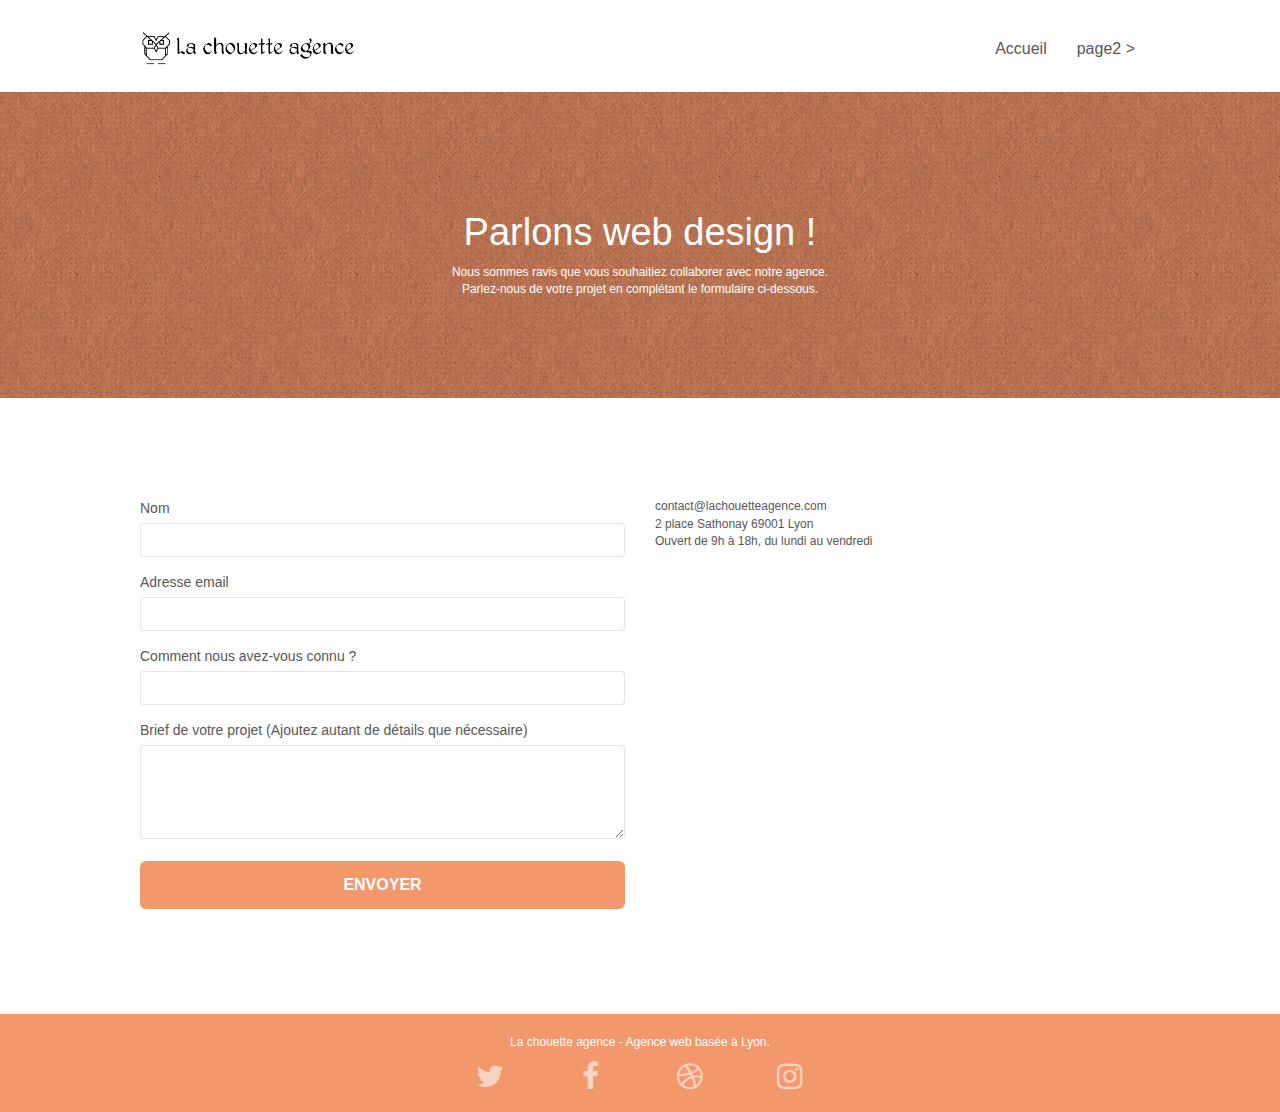
==== contact.html @ 151a8ced "Add files via upload" ====
<!doctype html>
<html lang="fr">
<head>
    <meta charset="utf-8">
    <meta name="description" content="Page Contact de La Chouette Agence, Parlez-nous de votre projet en complétant le formulaire.">
    <meta name="viewport" content="width=device-width, initial-scale=1.0, viewport-fit=cover">
    <link rel="shortcut icon" type="image/png" href="favicon.jpg">
    
	<link rel="stylesheet" type="text/css" href="./css/bootstrap.css">
	<link rel="stylesheet" type="text/css" href="style.css">
	<link rel="stylesheet" type="text/css" href="./css/font-awesome.css">
	<link rel="stylesheet" type="text/css" href="./css/et-line.css">
	
    
	<script src="./js/jquery-2.1.0.js"></script>
	<script src="./js/bootstrap.js"></script>
	<script src="./js/blocs.js"></script>
	<script src="./js/jqBootstrapValidation.js"></script>
	<script src="./js/formHandler.js"></script>
    <title>Contact</title>

    
<!-- Analytics -->
 
<!-- Analytics END -->
    
</head>
<body>
<!-- Principal conteneur -->
<div class="page-container">
    
<!-- bloc-0 -->
<div class="bloc bgc-white l-bloc " id="bloc-0">
	<div class="container bloc-sm">
		<nav class="navbar row">
			<div class="navbar-header">
				<a class="navbar-brand" href="index.html"><img src="img/la-chouette-agence.png" alt="Logo de la chouette agence, représentant une chouette géometrique de couleur noir" height="40" /></a>
				<button id="nav-toggle" type="button" class="ui-navbar-toggle navbar-toggle" data-toggle="collapse" data-target=".navbar-1">
					<span class="sr-only">Toggle navigation</span><span class="icon-bar"></span><span class="icon-bar"></span><span class="icon-bar"></span>
				</button>
			</div>
			<div class="collapse navbar-collapse navbar-1 special-dropdown-nav">
				<ul class="site-navigation nav navbar-nav">
					<li>
						<a href="index.html">Accueil</a>
					</li>
					<li>
					</li>
					<li>
						<a href="page2.html">page2 &gt;</a>
					</li>
				</ul>
			</div>
		</nav>
	</div>
</div>
<!-- bloc-0 END -->

<!-- bloc-6 -->
<div class="bloc bg-dots-bg bg-repeat bgc-atomic-tangerine d-bloc bloc-bg-texture texture-paper" id="bloc-6">
	<div class="container bloc-lg">
		<div class="row">
			<div class="col-sm-12">
				<h1 class="text-center hero-bloc-text tc-white">
					Parlons web design !
				</h1>
				<p class="text-center mg-lg tc-white tight-width-whitespace">
					Nous sommes ravis que vous souhaitiez collaborer avec notre agence.<br>
					Parlez-nous de votre projet en complétant le formulaire ci-dessous.
				</p>
			</div>
		</div>
	</div>
</div>
<!-- bloc-6 END -->

<!-- bloc-7 -->
<div class="bloc bgc-white l-bloc" id="bloc-7">
	<div class="container bloc-lg">
		<div class="row">
			<div class="col-sm-6">
				<form id="form_1" novalidate>
					<div class="form-group">
						<label for="name">
							Nom
						</label>
						<input id="name" class="form-control" required />
					</div>
					<div class="form-group">
						<label for="email">
							Adresse email
						</label>
						<input id="email" class="form-control" type="email" required />
					</div>
					<div class="form-group">
						<label for="input_504">
							Comment nous avez-vous connu ?
						</label>
						<input class="form-control" type="email" required id="input_504" />
					</div>
					<div class="form-group">
						<label for="message">
							Brief de votre projet (Ajoutez autant de détails que nécessaire)<br>
						</label><textarea id="message" class="form-control" rows="4" cols="50" required></textarea>
					</div> 
					<button class="bloc-button btn btn-lg btn-block cta-hero btn-atomic-tangerine" type="submit">
						Envoyer
					</button>
				</form>
			</div>
			<div class="col-sm-6">
				<p>
					contact@lachouetteagence.com<br>2 place Sathonay 69001 Lyon<br>Ouvert de 9h à 18h, du lundi au vendredi<br>
				</p>
			</div>
		</div>
	</div>
</div>
<!-- bloc-7 END -->

<!-- ScrollToTop Button -->
<a class="bloc-button btn btn-d scrollToTop" onclick="scrollToTarget('1')"><span class="fa fa-chevron-up"></span></a>
<!-- ScrollToTop Button END-->


<!-- Footer - bloc-8 -->
<div class="bloc bgc-atomic-tangerine d-bloc" id="bloc-8">
	<div class="container bloc-sm">
		<div class="row">
			<div class="col-sm-12">
				<p class="text-center white">
					La chouette agence - Agence web basée à Lyon.<br>
				</p>
				<div class="row row-no-gutters social">
					<div class="col-sm-3">
						<div class="text-center">
							<a class="social" href="index.html"><span class="fa fa-twitter icon-md" aria-label="Logo de twitter"></span></a>
						</div>
					</div>
					<div class="col-sm-3">
						<div class="text-center">
							<a class="social" href="index.html"><span class="fa fa-facebook icon-md" aria-label="Logo de facebook"></span></a>
						</div>
					</div>
					<div class="col-sm-3">
						<div class="text-center">
							<a class="social" href="index.html"><span class="fa fa-dribbble icon-md" aria-label="Logo de dribble"></span></a>
						</div>
					</div>
					<div class="col-sm-3">
						<div class="text-center">
							<a class="social" href="index.html"><span class="fa fa-instagram icon-md" aria-label="Logo de instagram"></span></a>
						</div>
					</div>
				</div>
			</div>
		</div>
	</div>
</div>
<!-- Footer - bloc-8 END -->

</div>
<!-- Principal conteneur END -->
    

</body>
</html>
---- style.css ----
body {
    margin: 0;
    padding: 0;
    background: #FFF;
    overflow-x: hidden;
    -webkit-font-smoothing: antialiased;
    -moz-osx-font-smoothing: grayscale;
}

a,
button {
    transition: all .3s ease-in-out;
    outline: none!important;
}

a:hover {
    text-decoration: none;
    cursor: pointer;
}
a:focus {
    border-bottom: 1px solid black;
    padding: 10px;
}
.footer_links ul li a:focus {
    border-bottom: none;
    padding: 0px;
    font-size: 18px;
}

.citation_div {
    width: 613px;
    margin: auto;
    float: none;
}
.citation_div p:first-child{
    font-family: "helvetica";
    font-style: italic;
    font-size: 22px;
}

.citation_div p:nth-child(2){
    font-family: "helvetica";
    font-size: 14px;
    color: grey !important;
}

#page-loading-blocs-notifaction {
    position: fixed;
    top: 0;
    bottom: 0;
    width: 100%;
    z-index: 100000;
    background: #FFFFFF url("img/pageload-spinner.gif") no-repeat center center;
}

.bloc {
    width: 100%;
    clear: both;
    background: 50% 50% no-repeat;
    padding: 0 50px;
    -webkit-background-size: cover;
    -moz-background-size: cover;
    -o-background-size: cover;
    background-size: cover;
    position: relative;
}

.bloc .container {
    padding-left: 0;
    padding-right: 0;
}

.bloc-lg {
    padding: 100px 50px;
}

.bloc-md {
    padding: 50px;
}

.bloc-sm {
    padding: 20px 50px;
}

.bg-center,
.bg-l-edge,
.bg-r-edge,
.bg-t-edge,
.bg-b-edge,
.bg-tl-edge,
.bg-bl-edge,
.bg-tr-edge,
.bg-br-edge,
.bg-repeat {
    -webkit-background-size: auto!important;
    -moz-background-size: auto!important;
    -o-background-size: auto!important;
    background-size: auto!important;
}

.bg-repeat {
    background: repeat;
}

.bg-t-edge {
    background: top no-repeat;
}

.bloc-bg-texture::before {
    content: "";
    background-size: 2px 2px;
    position: absolute;
    top: 0;
    bottom: 0;
    left: 0;
    right: 0;
}

.texture-paper::before {
    background: url("img/texture-paper.png");
    background-size: 280px 280px;
}

.b-parallax {
    background-attachment: fixed;
}

.d-bloc {
    color: rgba(255, 255, 255, .7);
}

.d-bloc button:hover {
    color: rgba(255, 255, 255, .9);
}

.d-bloc .icon-round,
.d-bloc .icon-square,
.d-bloc .icon-rounded,
.d-bloc .icon-semi-rounded-a,
.d-bloc .icon-semi-rounded-b {
    border-color: rgba(255, 255, 255, .9);
}

.d-bloc .divider-h span {
    border-color: rgba(255, 255, 255, .2);
}

.d-bloc .a-btn,
.d-bloc .navbar a,
.d-bloc .navbar-brand,
.d-bloc a .icon-sm,
.d-bloc a .icon-md,
.d-bloc a .icon-lg,
.d-bloc a .icon-xl,
.d-bloc h1 a,
.d-bloc h2 a,
.d-bloc h3 a,
.d-bloc h4 a,
.d-bloc h5 a,
.d-bloc h6 a,
.d-bloc p a {
    color: rgba(255, 255, 255, .6);
}

.d-bloc .a-btn:hover,
.d-bloc .navbar a:hover,
.d-bloc .navbar-brand:hover,
.d-bloc a:hover .icon-sm,
.d-bloc a:hover .icon-md,
.d-bloc a:hover .icon-lg,
.d-bloc a:hover .icon-xl,
.d-bloc h1 a:hover,
.d-bloc h2 a:hover,
.d-bloc h3 a:hover,
.d-bloc h4 a:hover,
.d-bloc h5 a:hover,
.d-bloc h6 a:hover,
.d-bloc p a:hover {
    color: rgba(255, 255, 255, 1);
}

.d-bloc .navbar-toggle .icon-bar {
    background: rgba(255, 255, 255, 1);
}

.d-bloc .btn-wire,
.d-bloc .btn-wire:hover {
    color: rgba(255, 255, 255, 1);
    border-color: rgba(255, 255, 255, 1);
}

.d-bloc .panel {
    color: rgba(0, 0, 0, .5);
}

.d-bloc .panel button:hover {
    color: rgba(0, 0, 0, .7);
}

.d-bloc .panel icon {
    border-color: rgba(0, 0, 0, .7);
}

.d-bloc .panel .divider-h span {
    border-color: rgba(0, 0, 0, .1);
}

.d-bloc .panel .a-btn {
    color: rgba(0, 0, 0, .6);
}

.d-bloc .panel .a-btn:hover {
    color: rgba(0, 0, 0, 1);
}

.d-bloc .panel .btn-wire,
.d-bloc .panel .btn-wire:hover {
    color: rgba(0, 0, 0, .7);
    border-color: rgba(0, 0, 0, .3);
}

.d-bloc .panel,
.l-bloc {
    color: rgba(0, 0, 0, .5);
}

.d-bloc .panel button:hover,
.l-bloc button:hover {
    color: rgba(0, 0, 0, .7);
}

.l-bloc .icon-round,
.l-bloc .icon-square,
.l-bloc .icon-rounded,
.l-bloc .icon-semi-rounded-a,
.l-bloc .icon-semi-rounded-b {
    border-color: rgba(0, 0, 0, .7);
}

.d-bloc .panel .divider-h span,
.l-bloc .divider-h span {
    border-color: rgba(0, 0, 0, .1);
}

.d-bloc .panel .a-btn,
.l-bloc .a-btn,
.l-bloc .navbar a,
.l-bloc .navbar-brand,
.l-bloc a .icon-sm,
.l-bloc a .icon-md,
.l-bloc a .icon-lg,
.l-bloc a .icon-xl,
.l-bloc h1 a,
.l-bloc h2 a,
.l-bloc h3 a,
.l-bloc h4 a,
.l-bloc h5 a,
.l-bloc h6 a,
.l-bloc p a {
    color: rgba(0, 0, 0, .6);
}

.d-bloc .panel .a-btn:hover,
.l-bloc .a-btn:hover,
.l-bloc .navbar a:hover,
.l-bloc .navbar-brand:hover,
.l-bloc a:hover .icon-sm,
.l-bloc a:hover .icon-md,
.l-bloc a:hover .icon-lg,
.l-bloc a:hover .icon-xl,
.l-bloc h1 a:hover,
.l-bloc h2 a:hover,
.l-bloc h3 a:hover,
.l-bloc h4 a:hover,
.l-bloc h5 a:hover,
.l-bloc h6 a:hover,
.l-bloc p a:hover {
    color: rgba(0, 0, 0, 1);
}

.l-bloc .navbar-toggle .icon-bar {
    color: rgba(0, 0, 0, .6);
}

.d-bloc .panel .btn-wire,
.d-bloc .panel .btn-wire:hover,
.l-bloc .btn-wire,
.l-bloc .btn-wire:hover {
    color: rgba(0, 0, 0, .7);
    border-color: rgba(0, 0, 0, .3);
}

.voffset {
    margin-top: 30px;
}

.voffset-lg {
    margin-top: 80px;
}

.row-no-gutters {
    margin-right: 0;
    margin-left: 0;
}

.row.row-no-gutters > [class^="col-"],
.row.row-no-gutters > [class*=" col-"] {
    padding-right: 0;
    padding-left: 0;
}

#bloc-1-hero h1 {
    font-size: 32px;
}

.navbar {
    margin-bottom: 0;
    z-index: 1;
}

.navbar-brand {
    height: auto;
    padding: 3px 15px;
    font-size: 25px;
    font-weight: normal;
    font-weight: 600;
    line-height: 44px;
}

.navbar-brand img {
    max-height: 200px;
    margin: 0 5px 0 0;
    display: inline;
}

.navbar-brand img[src$=svg] {
    min-width: 100px;
}

.nav-center .navbar-brand img {
    margin: 0;
}

.navbar .nav {
    padding-top: 2px;
    margin-right: -16px;
    float: right;
    z-index: 1;
}

.nav > li {
    float: left;
    margin-top: 4px;
    font-size: 16px;
}

.navbar-nav .open .dropdown-menu > li > a {
    text-align: inherit;
}

.nav > li a:hover,
.nav > li a:focus {
    background: transparent;
}

.navbar-toggle {
    margin: 10px 10px 0 0;
    border: 0px;
}

.navbar-toggle:hover {
    background: transparent!important;
}

.navbar-toggle .icon-bar {
    background-color: rgba(0, 0, 0, .5);
    width: 26px;
}

.nav-invert .navbar .nav {
    float: left;
}

.nav-invert .navbar-header,
.nav-invert .navbar-brand {
    float: right;
    position: relative;
    z-index: 2;
}

@media (min-width: 768px) {
    .site-navigation {
        position: absolute;
        top: 50%;
        right: 20px;
        transform: translate(0, -50%);
        -webkit-transform: translateY(-50%);
    }
    .nav > li .dropdown-menu a,
    .nav > li .dropdown-menu a:hover {
        color: #484848;
    }
    .nav-invert .site-navigation {
        left: 0;
        right: 0;
    }
    .nav-center {
        text-align: center;
    }
    .nav-center .navbar-header {
        width: 100%;
    }
    .nav-center .navbar-header,
    .nav-center .navbar-brand,
    .nav-center .nav > li {
        float: none;
        display: inline-block;
    }
    .nav-center .site-navigation {
        position: relative;
        width: 100%;
        right: 0;
        margin-right: 0px;
        margin-top: 20px;
    }
    .nav-center.mini-nav .navbar-toggle {
        float: none;
        margin: 10px auto 0;
    }
}

.nav > li > .dropdown a {
    background: none!important;
    display: block;
    padding: 14px 15px;
}

nav .caret {
    margin: 0 5px;
}

.dropdown-menu .dropdown-menu {
    top: -8px;
    left: 100%;
}

.dropdown-menu .dropmenu-flow-right {
    top: 100%;
    left: 0;
    margin-left: -1px;
    border-top-left-radius: 0;
    border-top-right-radius: 0;
}

.dropdown-menu .dropdown span {
    border: 4px solid black;
    border-top-color: transparent;
    border-right-color: transparent;
    border-bottom-color: transparent;
    margin: 6px -5px 0 0!important;
    float: right;
}

.mg-md {
    margin-top: 10px;
    margin-bottom: 20px;
}

.mg-lg {
    margin-top: 10px;
    margin-bottom: 40px;
}

.btn {
    margin: 0 5px 5px 0;
}

.btn.pull-right {
    margin: 0 0 5px 5px;
}

.btn-d,
.btn-d:hover,
.btn-d:focus {
    color: #FFF;
    background: rgba(0, 0, 0, .3);
}

button {
    outline: none!important;
}

.btn-rd {
    border-radius: 40px;
}

.btn-clean {
    border: 1px solid rgba(0, 0, 0, .08);
    border-bottom-color: rgba(0, 0, 0, .1);
    text-shadow: 0 1px 0 rgba(0, 0, 1, .1);
    box-shadow: 0 1px 3px rgba(0, 0, 1, .25), inset 0 1px 0 0 rgba(255, 255, 255, .15);
}

.icon-md {
    font-size: 30px!important;
}

.icon-lg {
    font-size: 60px!important;
}

.sm-shadow {
    text-shadow: 0 1px 2px rgba(0, 0, 0, .3);
}

.panel-sq,
.panel-sq .panel-heading,
.panel-sq .panel-footer {
    border-radius: 0;
}

.panel-rd {
    border-radius: 30px;
}

.panel-rd .panel-heading {
    border-radius: 29px 29px 0 0;
}

.panel-rd .panel-footer {
    border-radius: 0 0 29px 29px;
}

.form-control {
    border-color: rgba(0, 0, 0, .1);
    box-shadow: none;
}

.scrollToTop {
    width: 40px;
    height: 40px;
    position: fixed;
    bottom: 20px;
    right: 20px;
    opacity: 0;
    z-index: 500;
    transition: all .3s ease-in-out;
}

.scrollToTop span {
    margin-top: 6px;
}

.showScrollTop {
    font-size: 14px;
    opacity: 1;
}

a[data-lightbox] {
    position: relative;
    display: block;
    text-align: center;
}

a[data-lightbox]:hover::before {
    content: "+";
    font-family: "HelveticaNeue-Light", "Helvetica Neue Light", "Helvetica Neue", Helvetica, Arial;
    font-size: 32px;
    width: 50px;
    height: 50px;
    margin-left: -25px;
    border-radius: 50%;
    background: rgba(0, 0, 0, .6);
    color: #FFF;
    font-weight: 100;
    z-index: 1;
    position: absolute;
    top: 50%;
    transform: translateY(-50%);
    -webkit-transform: translateY(-50%);
}

a[data-lightbox]:hover img {
    opacity: 0.6;
    -webkit-animation-fill-mode: none;
    animation-fill-mode: none;
}

#lightbox-modal {
    display: flex;
    align-items: center;
}

#lightbox-modal .modal-dialog {
    width: 90%;
    max-width: 900px;
    margin: 0 auto 0;
}

#lightbox-modal .modal-dialog img {
    max-height: 90vh;
    margin: 0 auto;
}

.lightbox-caption {
    padding: 20px;
    color: #FFF;
    background: rgba(0, 0, 0, .5);
    position: absolute;
    left: 15px;
    right: 15px;
    bottom: 5px;
}

.close-lightbox {
    color: #FFF;
    font-size: 30px;
    position: absolute;
    top: 20px;
    right: 20px;
    z-index: 20;
    background: rgba(0, 0, 0, .5);
    border: none;
    line-height: 30px;
    padding: 0 9px 5px;
    opacity: 0.3;
}

.close-lightbox:hover,
.next-lightbox:hover,
.prev-lightbox:hover {
    opacity: 1.0;
    color: #FFF;
}

.next-lightbox,
.prev-lightbox {
    font-size: 20px;
    color: rgba(255, 255, 255, .9);
    background: rgba(0, 0, 0, .5);
    transition: all .2s ease-in-out;
    position: absolute;
    top: 45%;
    z-index: 1;
    opacity: 0.4;
}

.next-lightbox {
    padding: 6px 8px 1px 13px;
    right: 25px;
}

.prev-lightbox {
    padding: 6px 13px 1px 10px;
    left: 25px;
}

.snapshot-lb .modal-body {
    padding-bottom: 45px;
}

.snapshot-lb .lightbox-caption {
    padding: 0;
    color: rgba(0, 0, 0, .5);
    background: none;
}

h1,
h2,
h3,
h4,
h5,
h6,
p,
label,
.btn,
a {
    font-family: "helvetica";
    font-weight: 400;
    color: #575757!important;
}

.container {
    max-width: 1000px;
}

.hero-bloc-text {
    font-size: 38px;
}

.hero-bloc-text-sub {
    font-size: 36px;
}

.statement-bloc-text {
    line-height: 26px;
    font-style: italic;
    font-size: 20px;
    text-align: center;
    font-weight: lighter;
    max-width: 520px;
    margin: auto auto auto auto;
}

p {
    font-size: 12px;
}

.tight-width-whitespace {
    max-width: 600px;
    margin: auto auto auto auto;
}

.h1 {
    font-size: 20px;
    font-family: "Open Sans";
}

.cta-hero {
    margin-top: 22px;
    color: #FFFFFF!important;
    text-transform: uppercase;
    padding: 12px 28px 12px 28px;
    font-size: 16px;
    font-weight: 700;
}
.cta-hero:focus {
    border: 1px solid black;
}

.social {
    max-width: 400px;
    margin: auto auto auto auto;
}

h2 {
    font-size: 22px;
    line-height: 1.4em;
}

h3 {
    font-size: 15px;
    text-transform: uppercase;
    font-weight: 700;
    color: #333333!important;
}

.med-width-whitespace {
    max-width: 800px;
    margin: auto auto auto auto;
    box-shadow: 0px 0px 0px #000000;
}

h1 {
    color: #333333!important;
}

h4 {
    color: #333333!important;
}

.icons {
    margin-bottom: 14px;
    margin-top: 24px;
}

.white {
    color: #FFFFFF!important;
}

.portfolio-thumb {
    margin-bottom: 24px;
}

.portfolio-row {
    margin-bottom: 44px;
    margin-top: 50px;
}

.avatar {
    box-shadow: 0px 4px 9px rgba(0, 0, 0, 0.3);
}

.black-background {
    background-color: rgba(165, 147, 99, 0.7);
    padding: 40px 40px 40px 40px;
}

.bold-link {
    font-weight: 900;
    text-decoration: underline!important;
}

.bgc-white {
    background-color: #FFFFFF;
}

.bgc-dark-slate-blue {
    background-color: #364577;
}

.bgc-atomic-tangerine {
    background-color: #F3976C;
}

.tc-white {
    color: white !important;
}

.btn-atomic-tangerine {
    background: #F3976C;
    color: #FFFFFF!important;
}

.btn-atomic-tangerine:hover {
    background: #c27956!important;
    color: #FFFFFF!important;
}

.ltc-white {
    color: #FFFFFF!important;
}

.ltc-white:hover {
    color: #cccccc!important;
}

.ltc-atomic-tangerine {
    color: #F3976C!important;
}

.ltc-atomic-tangerine:hover {
    color: #c27956!important;
}

.icon-dark-slate-blue {
    color: #364577!important;
    border-color: #364577!important;
}

.bg-dots-bg {
    background-image: url("img/dots-bg.png");
}

.bg-lines-h2-bg {
    background-image: url("img/lines-h2-bg.png");
}

.bg-banniere {
    background-image: url("img/la-chouette-agence-banniere.jpg");
}

.bg-presentation {
    background-image: url("img/image-de-presentation.jpeg");
}

@media (max-width: 1024px) {
    .bloc {
        padding-left: 20px;
        padding-right: 20px;
    }
    .bloc.full-width-bloc,
    .bloc-tile-2.full-width-bloc .container,
    .bloc-tile-3.full-width-bloc .container,
    .bloc-tile-4.full-width-bloc .container {
        padding-left: 0;
        padding-right: 0;
    }
}

@media (max-width: 992px) and (min-width: 768px) {
    .navbar .nav {
        max-width: 80%
    }
    .nav-center.navbar .nav {
        max-width: 100%
    }
}

@media only screen and (min-device-width: 768px) and (max-device-width: 1024px) and (orientation: landscape) {
    .b-parallax {
        background-attachment: scroll;
    }
}

@media only screen and (min-device-width: 1024px) and (max-device-width: 1366px) and (-webkit-min-device-pixel-ratio: 1.5) {
    .b-parallax {
        background-attachment: scroll;
    }
}

@media (max-width: 991px) {
    .container {
        width: 100%;
    }
    .b-parallax {
        background-attachment: scroll;
    }
    .page-container,
    #hero-bloc {
        overflow-x: hidden;
        position: relative;
    }
    .bloc {
        padding-left: constant(safe-area-inset-left);
        padding-right: constant(safe-area-inset-right);
    }
    .bloc-group,
    .bloc-group .bloc {
        display: block;
        width: 100%;
    }
    .bloc-fill-screen .fill-bloc-top-edge,
    .bloc-fill-screen .fill-bloc-bottom-edge {
        padding: 0 20px;
        padding-left: constant(safe-area-inset-left);
        padding-right: constant(safe-area-inset-right);
    }
}

@media (max-width: 767px) {
    .social span:before {
        font-size: 48px;
    }
    .page-container {
        overflow-x: hidden;
        position: relative;
    }
    h1,
    h2,
    h3,
    h4,
    h5,
    h6,
    p,
    #disqus_thread {
        padding-left: 10px!important;
        padding-right: 10px!important;
    }
    .b-parallax {
        background-attachment: scroll;
    }
    .navbar .nav {
        padding-top: 0;
        border-top: 1px solid rgba(0, 0, 0, .2);
        float: none!important;
    }
    .navbar.row {
        margin-left: 0;
        margin-right: 0;
    }
    .site-navigation {
        position: inherit;
        transform: none;
        -webkit-transform: none;
        -ms-transform: none;
    }
    .nav > li {
        margin-top: 0;
        border-bottom: 1px solid rgba(0, 0, 0, .1);
        background: rgba(0, 0, 0, .05);
        text-align: left;
        padding-left: 15px;
        width: 100%;
    }
    .nav > li:hover {
        background: rgba(0, 0, 0, .08);
    }
    .dropdown .dropdown a .caret {
        float: none;
        margin: 5px 0 0 10px!important;
        border: 4px solid black;
        border-bottom-color: transparent;
        border-right-color: transparent;
        border-left-color: transparent;
    }
    #hero-bloc .navbar .nav {
        background: rgba(0, 0, 0, .8);
    }
    #hero-bloc .navbar .nav a {
        color: rgba(255, 255, 255, .6);
    }
    .hero {
        padding: 50px 0;
    }
    .hero-nav {
        left: -1px;
        right: -1px;
    }
    .navbar-collapse {
        padding: 0;
        overflow-x: hidden;
        -webkit-box-shadow: none;
        box-shadow: none;
    }
    .navbar-brand img {
        max-height: 40px;
        width: auto;
    }
    .nav-invert .navbar-header {
        float: none;
        width: 100%;
    }
    .nav-invert .navbar-toggle {
        float: left;
        margin-left: 10px;
    }
    .bloc {
        padding-left: 0;
        padding-right: 0;
    }
    .bloc-xxl,
    .bloc-xl,
    .bloc-lg {
        padding: 40px 0;
    }
    .bloc-sm,
    .bloc-md {
        padding-left: 0;
        padding-right: 0;
    }
    .bloc-tile-2 .container,
    .bloc-tile-3 .container,
    .bloc-tile-4 .container,
    .bloc-fill-screen .fill-bloc-top-edge,
    .bloc-fill-screen .fill-bloc-bottom-edge {
        padding-left: 0;
        padding-right: 0;
    }
    .a-block {
        padding: 0 10px;
    }
    .btn-dwn {
        display: none;
    }
    .voffset {
        margin-top: 5px;
    }
    .voffset-md {
        margin-top: 20px;
    }
    .voffset-lg {
        margin-top: 30px;
    }
    form {
        padding: 5px;
    }
    .close-lightbox {
        display: inline-block;
    }
    .blocsapp-device-iphone5 {
        background-size: 216px 425px;
        padding-top: 60px;
        width: 216px;
        height: 425px;
    }
    .blocsapp-device-iphone5 img {
        width: 180px;
        height: 320px;
    }
}

@media (max-width: 400px) {
    .bloc {
        padding-left: 0;
        padding-right: 0;
    }
}

@media (max-width: 767px) {
    .bloc-mob-center-text {
        text-align: center;
    }
}
---- css/et-line.css ----
@font-face {
    font-family: et-line;
    src: url(../fonts/et-line.eot);
    src: url(../fonts/et-line.eot?#iefix) format('embedded-opentype'), url(../fonts/et-line.woff) format('woff'), url(../fonts/et-line.ttf) format('truetype'), url(../fonts/et-line.svg#et-line) format('svg');
    font-weight: 400;
    font-style: normal
}

.et-icon-adjustments,
.et-icon-alarmclock,
.et-icon-anchor,
.et-icon-aperture,
.et-icon-attachment,
.et-icon-bargraph,
.et-icon-basket,
.et-icon-beaker,
.et-icon-bike,
.et-icon-book-open,
.et-icon-briefcase,
.et-icon-browser,
.et-icon-calendar,
.et-icon-camera,
.et-icon-caution,
.et-icon-chat,
.et-icon-circle-compass,
.et-icon-clipboard,
.et-icon-clock,
.et-icon-cloud,
.et-icon-compass,
.et-icon-desktop,
.et-icon-dial,
.et-icon-document,
.et-icon-documents,
.et-icon-download,
.et-icon-dribbble,
.et-icon-edit,
.et-icon-envelope,
.et-icon-expand,
.et-icon-facebook,
.et-icon-flag,
.et-icon-focus,
.et-icon-gears,
.et-icon-genius,
.et-icon-gift,
.et-icon-global,
.et-icon-globe,
.et-icon-googleplus,
.et-icon-grid,
.et-icon-happy,
.et-icon-hazardous,
.et-icon-heart,
.et-icon-hotairballoon,
.et-icon-hourglass,
.et-icon-key,
.et-icon-laptop,
.et-icon-layers,
.et-icon-lifesaver,
.et-icon-lightbulb,
.et-icon-linegraph,
.et-icon-linkedin,
.et-icon-lock,
.et-icon-magnifying-glass,
.et-icon-map,
.et-icon-map-pin,
.et-icon-megaphone,
.et-icon-mic,
.et-icon-mobile,
.et-icon-newspaper,
.et-icon-notebook,
.et-icon-paintbrush,
.et-icon-paperclip,
.et-icon-pencil,
.et-icon-phone,
.et-icon-picture,
.et-icon-pictures,
.et-icon-piechart,
.et-icon-presentation,
.et-icon-pricetags,
.et-icon-printer,
.et-icon-profile-female,
.et-icon-profile-male,
.et-icon-puzzle,
.et-icon-quote,
.et-icon-recycle,
.et-icon-refresh,
.et-icon-ribbon,
.et-icon-rss,
.et-icon-sad,
.et-icon-scissors,
.et-icon-scope,
.et-icon-search,
.et-icon-shield,
.et-icon-speedometer,
.et-icon-strategy,
.et-icon-streetsign,
.et-icon-tablet,
.et-icon-target,
.et-icon-telescope,
.et-icon-toolbox,
.et-icon-tools,
.et-icon-tools-2,
.et-icon-trophy,
.et-icon-tumblr,
.et-icon-twitter,
.et-icon-upload,
.et-icon-video,
.et-icon-wallet,
.et-icon-wine {
    font-family: et-line;
    speak: none;
    font-style: normal;
    font-weight: 400;
    font-variant: normal;
    text-transform: none;
    line-height: 1;
    -webkit-font-smoothing: antialiased;
    -moz-osx-font-smoothing: grayscale;
    display: inline-block
}

.et-icon-mobile:before {
    content: "\e000"
}

.et-icon-laptop:before {
    content: "\e001"
}

.et-icon-desktop:before {
    content: "\e002"
}

.et-icon-tablet:before {
    content: "\e003"
}

.et-icon-phone:before {
    content: "\e004"
}

.et-icon-document:before {
    content: "\e005"
}

.et-icon-documents:before {
    content: "\e006"
}

.et-icon-search:before {
    content: "\e007"
}

.et-icon-clipboard:before {
    content: "\e008"
}

.et-icon-newspaper:before {
    content: "\e009"
}

.et-icon-notebook:before {
    content: "\e00a"
}

.et-icon-book-open:before {
    content: "\e00b"
}

.et-icon-browser:before {
    content: "\e00c"
}

.et-icon-calendar:before {
    content: "\e00d"
}

.et-icon-presentation:before {
    content: "\e00e"
}

.et-icon-picture:before {
    content: "\e00f"
}

.et-icon-pictures:before {
    content: "\e010"
}

.et-icon-video:before {
    content: "\e011"
}

.et-icon-camera:before {
    content: "\e012"
}

.et-icon-printer:before {
    content: "\e013"
}

.et-icon-toolbox:before {
    content: "\e014"
}

.et-icon-briefcase:before {
    content: "\e015"
}

.et-icon-wallet:before {
    content: "\e016"
}

.et-icon-gift:before {
    content: "\e017"
}

.et-icon-bargraph:before {
    content: "\e018"
}

.et-icon-grid:before {
    content: "\e019"
}

.et-icon-expand:before {
    content: "\e01a"
}

.et-icon-focus:before {
    content: "\e01b"
}

.et-icon-edit:before {
    content: "\e01c"
}

.et-icon-adjustments:before {
    content: "\e01d"
}

.et-icon-ribbon:before {
    content: "\e01e"
}

.et-icon-hourglass:before {
    content: "\e01f"
}

.et-icon-lock:before {
    content: "\e020"
}

.et-icon-megaphone:before {
    content: "\e021"
}

.et-icon-shield:before {
    content: "\e022"
}

.et-icon-trophy:before {
    content: "\e023"
}

.et-icon-flag:before {
    content: "\e024"
}

.et-icon-map:before {
    content: "\e025"
}

.et-icon-puzzle:before {
    content: "\e026"
}

.et-icon-basket:before {
    content: "\e027"
}

.et-icon-envelope:before {
    content: "\e028"
}

.et-icon-streetsign:before {
    content: "\e029"
}

.et-icon-telescope:before {
    content: "\e02a"
}

.et-icon-gears:before {
    content: "\e02b"
}

.et-icon-key:before {
    content: "\e02c"
}

.et-icon-paperclip:before {
    content: "\e02d"
}

.et-icon-attachment:before {
    content: "\e02e"
}

.et-icon-pricetags:before {
    content: "\e02f"
}

.et-icon-lightbulb:before {
    content: "\e030"
}

.et-icon-layers:before {
    content: "\e031"
}

.et-icon-pencil:before {
    content: "\e032"
}

.et-icon-tools:before {
    content: "\e033"
}

.et-icon-tools-2:before {
    content: "\e034"
}

.et-icon-scissors:before {
    content: "\e035"
}

.et-icon-paintbrush:before {
    content: "\e036"
}

.et-icon-magnifying-glass:before {
    content: "\e037"
}

.et-icon-circle-compass:before {
    content: "\e038"
}

.et-icon-linegraph:before {
    content: "\e039"
}

.et-icon-mic:before {
    content: "\e03a"
}

.et-icon-strategy:before {
    content: "\e03b"
}

.et-icon-beaker:before {
    content: "\e03c"
}

.et-icon-caution:before {
    content: "\e03d"
}

.et-icon-recycle:before {
    content: "\e03e"
}

.et-icon-anchor:before {
    content: "\e03f"
}

.et-icon-profile-male:before {
    content: "\e040"
}

.et-icon-profile-female:before {
    content: "\e041"
}

.et-icon-bike:before {
    content: "\e042"
}

.et-icon-wine:before {
    content: "\e043"
}

.et-icon-hotairballoon:before {
    content: "\e044"
}

.et-icon-globe:before {
    content: "\e045"
}

.et-icon-genius:before {
    content: "\e046"
}

.et-icon-map-pin:before {
    content: "\e047"
}

.et-icon-dial:before {
    content: "\e048"
}

.et-icon-chat:before {
    content: "\e049"
}

.et-icon-heart:before {
    content: "\e04a"
}

.et-icon-cloud:before {
    content: "\e04b"
}

.et-icon-upload:before {
    content: "\e04c"
}

.et-icon-download:before {
    content: "\e04d"
}

.et-icon-target:before {
    content: "\e04e"
}

.et-icon-hazardous:before {
    content: "\e04f"
}

.et-icon-piechart:before {
    content: "\e050"
}

.et-icon-speedometer:before {
    content: "\e051"
}

.et-icon-global:before {
    content: "\e052"
}

.et-icon-compass:before {
    content: "\e053"
}

.et-icon-lifesaver:before {
    content: "\e054"
}

.et-icon-clock:before {
    content: "\e055"
}

.et-icon-aperture:before {
    content: "\e056"
}

.et-icon-quote:before {
    content: "\e057"
}

.et-icon-scope:before {
    content: "\e058"
}

.et-icon-alarmclock:before {
    content: "\e059"
}

.et-icon-refresh:before {
    content: "\e05a"
}

.et-icon-happy:before {
    content: "\e05b"
}

.et-icon-sad:before {
    content: "\e05c"
}

.et-icon-facebook:before {
    content: "\e05d"
}

.et-icon-twitter:before {
    content: "\e05e"
}

.et-icon-googleplus:before {
    content: "\e05f"
}

.et-icon-rss:before {
    content: "\e060"
}

.et-icon-tumblr:before {
    content: "\e061"
}

.et-icon-linkedin:before {
    content: "\e062"
}

.et-icon-dribbble:before {
    content: "\e063"
}
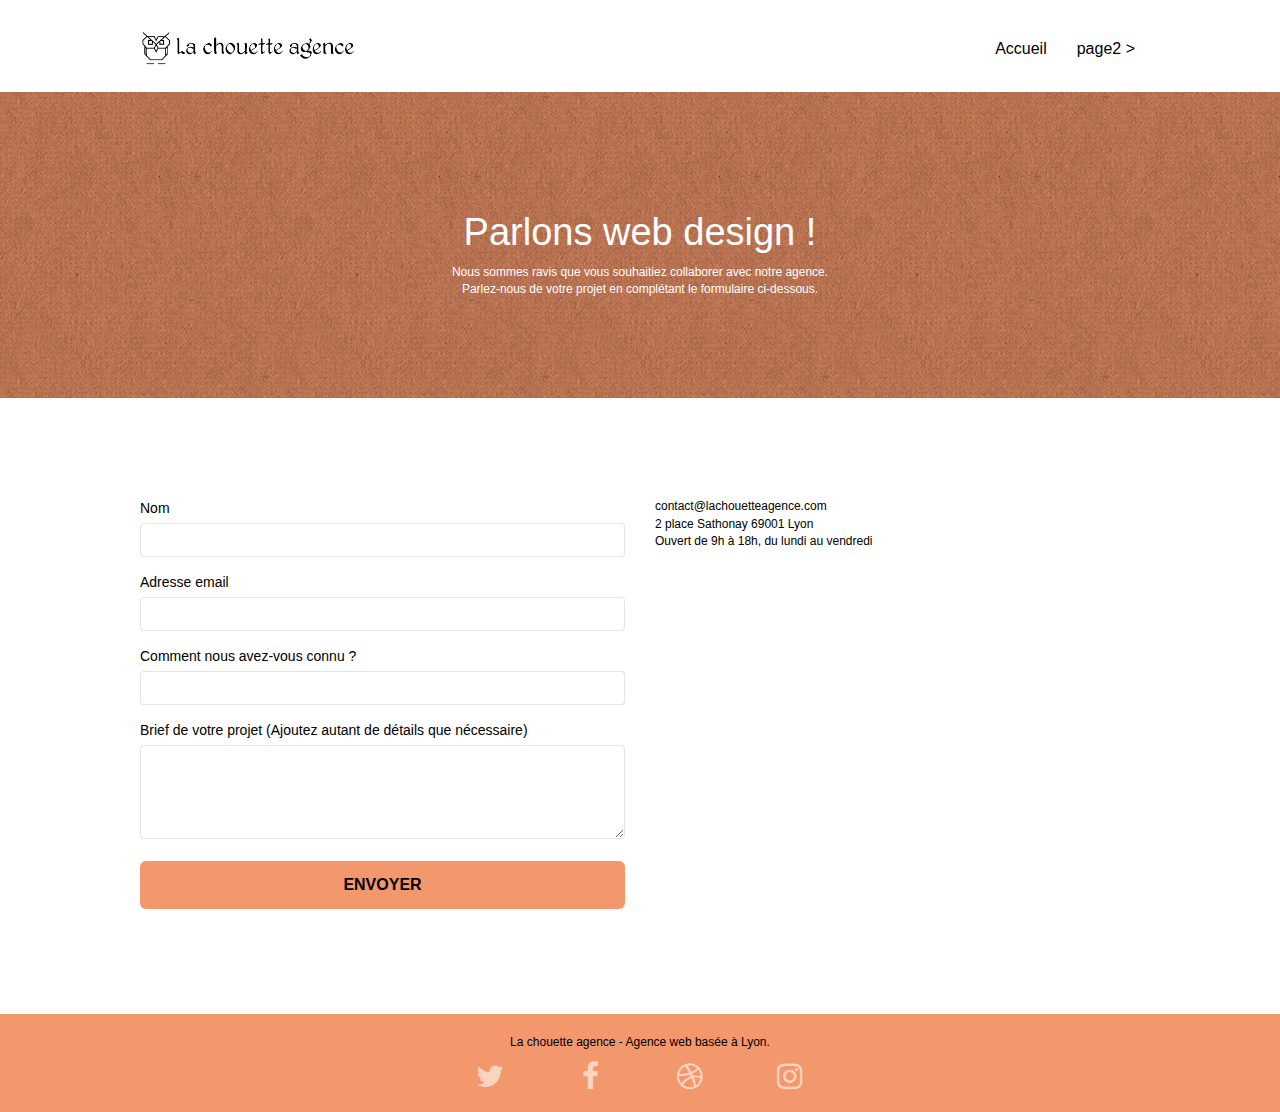
==== commit fd81a31e: "Add files via upload" ====
--- a/contact.html
+++ b/contact.html
@@ -134,22 +134,22 @@
 				<div class="row row-no-gutters social">
 					<div class="col-sm-3">
 						<div class="text-center">
-							<a class="social" href="index.html"><span class="fa fa-twitter icon-md" aria-label="Logo de twitter"></span></a>
+							<a class="social" href="index.html" aria-describedby="Logo de twitter" ><span class="fa fa-twitter icon-md"></span></a>
 						</div>
 					</div>
 					<div class="col-sm-3">
 						<div class="text-center">
-							<a class="social" href="index.html"><span class="fa fa-facebook icon-md" aria-label="Logo de facebook"></span></a>
+							<a class="social" href="index.html" aria-describedby="Logo de facebook" ><span class="fa fa-facebook icon-md"></span></a>
 						</div>
 					</div>
 					<div class="col-sm-3">
 						<div class="text-center">
-							<a class="social" href="index.html"><span class="fa fa-dribbble icon-md" aria-label="Logo de dribble"></span></a>
+							<a class="social" href="index.html" aria-describedby="Logo de dribble" ><span class="fa fa-dribbble icon-md"></span></a>
 						</div>
 					</div>
 					<div class="col-sm-3">
 						<div class="text-center">
-							<a class="social" href="index.html"><span class="fa fa-instagram icon-md" aria-label="Logo de instagram"></span></a>
+							<a class="social" href="index.html" aria-describedby="Logo de instagram" ><span class="fa fa-instagram icon-md"></span></a>
 						</div>
 					</div>
 				</div>
--- a/style.css
+++ b/style.css
@@ -677,7 +677,7 @@
 a {
     font-family: "helvetica";
     font-weight: 400;
-    color: #575757!important;
+    color: black !important;
 }
 
 .container {
@@ -718,7 +718,7 @@
 
 .cta-hero {
     margin-top: 22px;
-    color: #FFFFFF!important;
+    color: #FFFFFF;
     text-transform: uppercase;
     padding: 12px 28px 12px 28px;
     font-size: 16px;
@@ -765,7 +765,7 @@
 }
 
 .white {
-    color: #FFFFFF!important;
+    color: #FFFFFF;
 }
 
 .portfolio-thumb {
@@ -809,7 +809,7 @@
 
 .btn-atomic-tangerine {
     background: #F3976C;
-    color: #FFFFFF!important;
+    color: #FFFFFF;
 }
 
 .btn-atomic-tangerine:hover {
@@ -919,6 +919,12 @@
 }
 
 @media (max-width: 767px) {
+    .footer_links li{
+        padding: 15px 0px 15px 0px;
+    }
+    .footer_links a{
+        padding: 16px 5px 16px 5px;
+    }
     .social span:before {
         font-size: 48px;
     }
@@ -1071,4 +1077,8 @@
     .bloc-mob-center-text {
         text-align: center;
     }
+}
+
+h1,h2,h3,a,p {
+    color: black;
 }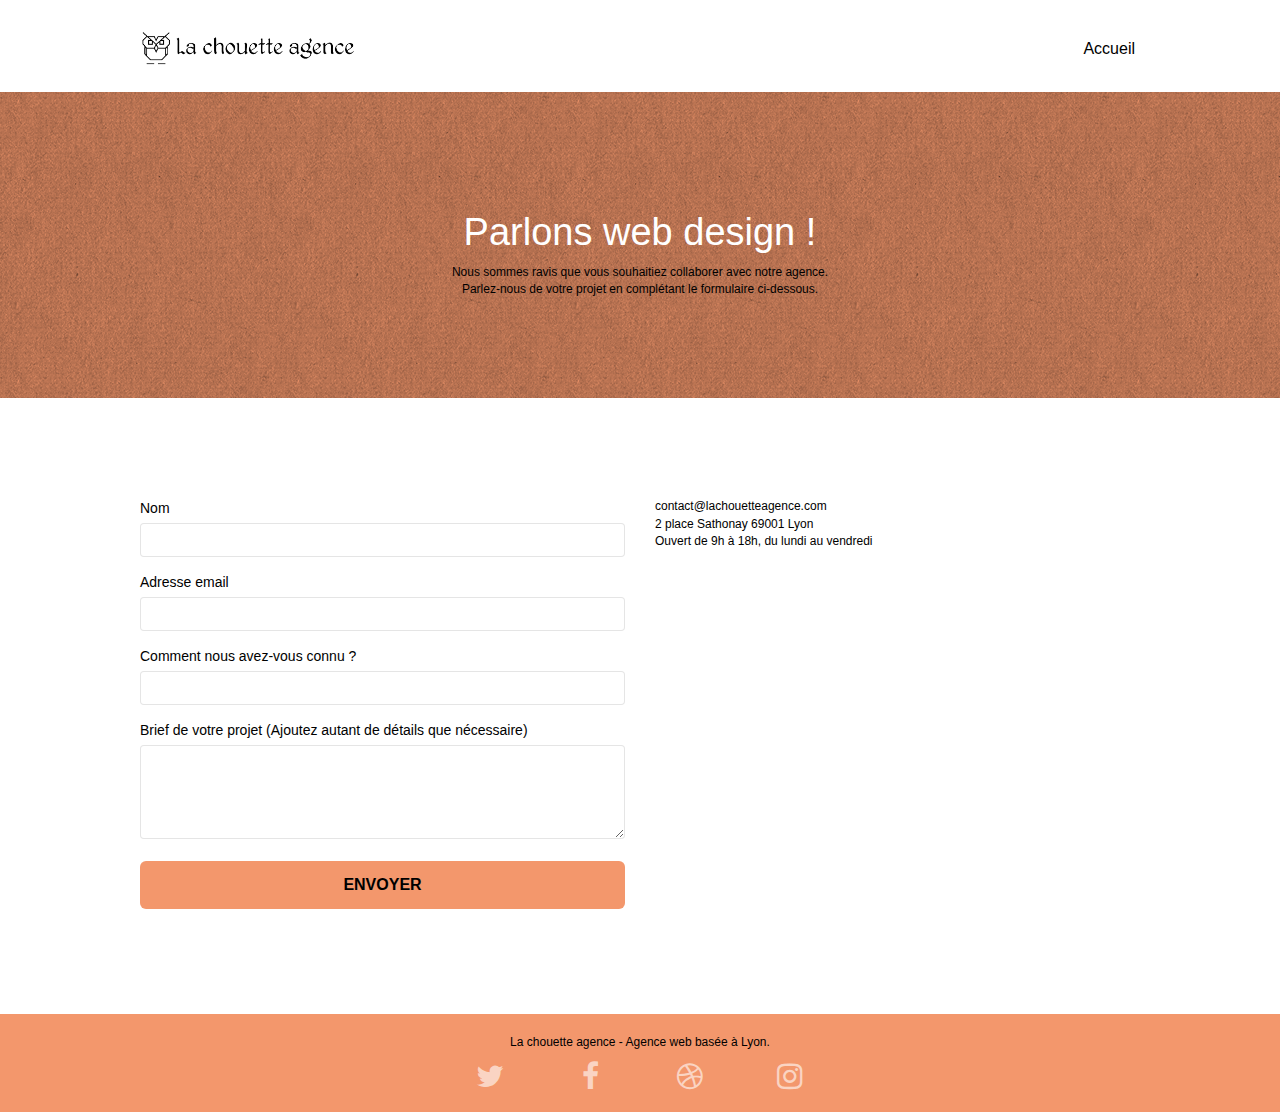
==== commit 9cf85b1b: "Add files via upload" ====
--- a/contact.html
+++ b/contact.html
@@ -45,9 +45,6 @@
 						<a href="index.html">Accueil</a>
 					</li>
 					<li>
-					</li>
-					<li>
-						<a href="page2.html">page2 &gt;</a>
 					</li>
 				</ul>
 			</div>
@@ -134,22 +131,22 @@
 				<div class="row row-no-gutters social">
 					<div class="col-sm-3">
 						<div class="text-center">
-							<a class="social" href="index.html" aria-describedby="Logo de twitter" ><span class="fa fa-twitter icon-md"></span></a>
+							<a class="social" href="index.html" aria-label="Logo de twitter"><span class="fa fa-twitter icon-md"></span></a>
 						</div>
 					</div>
 					<div class="col-sm-3">
 						<div class="text-center">
-							<a class="social" href="index.html" aria-describedby="Logo de facebook" ><span class="fa fa-facebook icon-md"></span></a>
+							<a class="social" href="index.html" aria-label="Logo de facebook"><span class="fa fa-facebook icon-md"></span></a>
 						</div>
 					</div>
 					<div class="col-sm-3">
 						<div class="text-center">
-							<a class="social" href="index.html" aria-describedby="Logo de dribble" ><span class="fa fa-dribbble icon-md"></span></a>
+							<a class="social" href="index.html" aria-label="Logo de dribble"><span class="fa fa-dribbble icon-md"></span></a>
 						</div>
 					</div>
 					<div class="col-sm-3">
 						<div class="text-center">
-							<a class="social" href="index.html" aria-describedby="Logo de instagram" ><span class="fa fa-instagram icon-md"></span></a>
+							<a class="social" href="index.html" aria-label="Logo de instagram"><span class="fa fa-instagram icon-md"></span></a>
 						</div>
 					</div>
 				</div>
--- a/style.css
+++ b/style.css
@@ -665,8 +665,11 @@
     background: none;
 }
 
-h1,
-h2,
+h1, h2 {
+   font-family: "helvetica";
+   font-weight: 400; 
+}
+
 h3,
 h4,
 h5,
@@ -752,11 +755,11 @@
 }
 
 h1 {
-    color: #333333!important;
+    color: #333333;
 }
 
 h4 {
-    color: #333333!important;
+    color: #333333;
 }
 
 .icons {
@@ -804,7 +807,7 @@
 }
 
 .tc-white {
-    color: white !important;
+    color: white;
 }
 
 .btn-atomic-tangerine {
@@ -877,13 +880,13 @@
     }
 }
 
-@media only screen and (min-device-width: 768px) and (max-device-width: 1024px) and (orientation: landscape) {
+@media only screen and (min-width: 768px) and (max-width: 1024px) and (orientation: landscape) {
     .b-parallax {
         background-attachment: scroll;
     }
 }
 
-@media only screen and (min-device-width: 1024px) and (max-device-width: 1366px) and (-webkit-min-device-pixel-ratio: 1.5) {
+@media only screen and (min-width: 1024px) and (max-width: 1366px) and (-webkit-min-pixel-ratio: 1.5) {
     .b-parallax {
         background-attachment: scroll;
     }
@@ -901,20 +904,10 @@
         overflow-x: hidden;
         position: relative;
     }
-    .bloc {
-        padding-left: constant(safe-area-inset-left);
-        padding-right: constant(safe-area-inset-right);
-    }
     .bloc-group,
     .bloc-group .bloc {
         display: block;
         width: 100%;
-    }
-    .bloc-fill-screen .fill-bloc-top-edge,
-    .bloc-fill-screen .fill-bloc-bottom-edge {
-        padding: 0 20px;
-        padding-left: constant(safe-area-inset-left);
-        padding-right: constant(safe-area-inset-right);
     }
 }
 
@@ -1077,6 +1070,9 @@
     .bloc-mob-center-text {
         text-align: center;
     }
+    .citation_div {
+        width: 100%;
+    }
 }
 
 h1,h2,h3,a,p {
